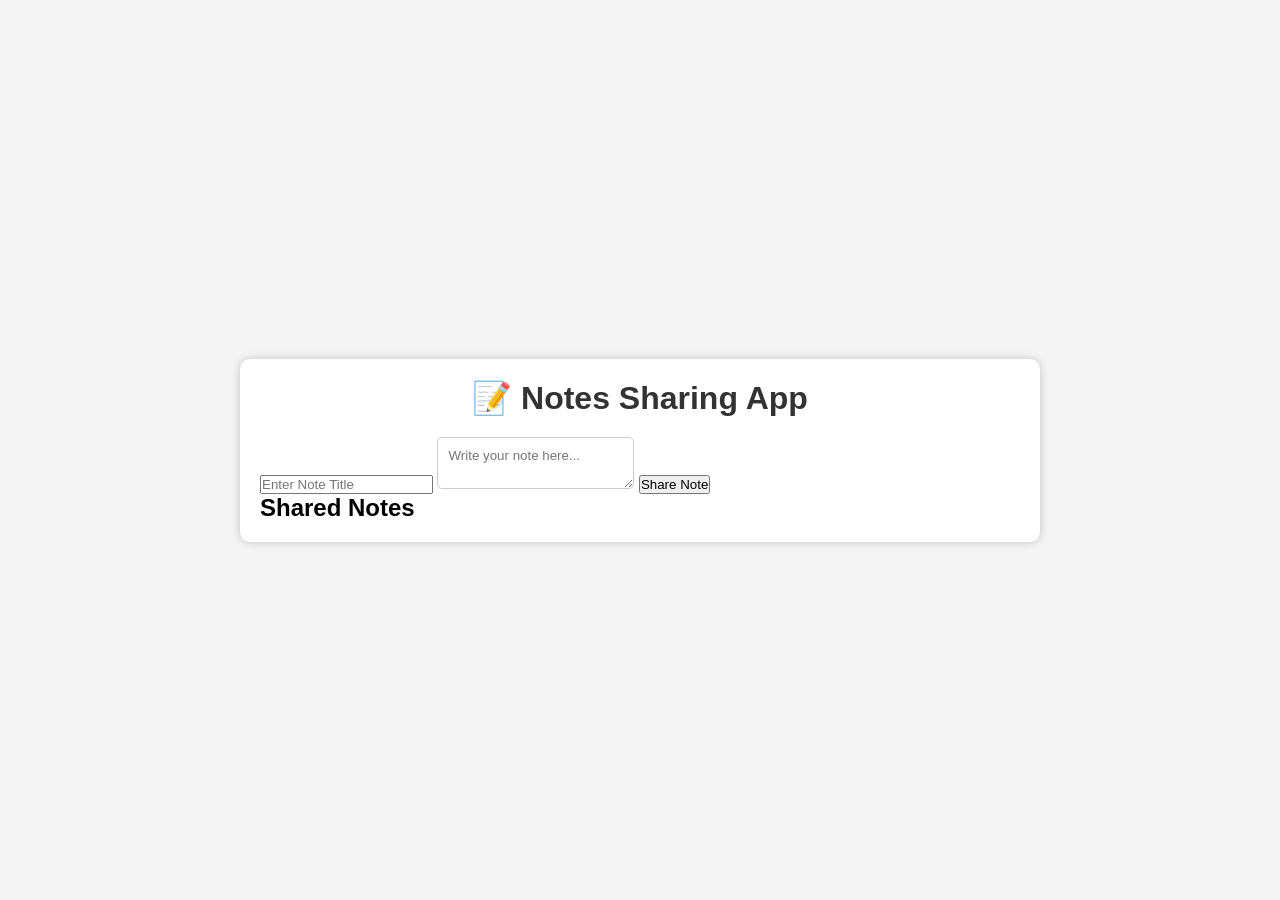
==== index.html @ 2a056acd "Add files via upload" ====
<!DOCTYPE html>
<html lang="en">
<head>
    <meta charset="UTF-8">
    <meta name="viewport" content="width=device-width, initial-scale=1.0">
    <title>Notes Sharing App</title>
    <link rel="stylesheet" href="style.css">
</head>
<body>

    <div class="container">
        <h1>📝 Notes Sharing App</h1>

        <!-- Note Submission Form -->
        <div class="note-form">
            <input type="text" id="title" placeholder="Enter Note Title">

            <textarea id="content" placeholder="Write your note here..."></textarea>

            <button onclick="addNote()">Share Note</button>
        </div>

        <!-- Notes Display Section -->
        <div class="notes-section">
             <h2>Shared Notes</h2>

            <div id="notesContainer">
                <!-- Notes will be displayed here -->
            </div>
        </div>
    </div>

    <script src="java.js"></script>

</body>
</html>
---- style.css ----
*{
    margin:0;
    padding:0;
    box-sizing:border-box;
    font-family:Arial, sans-serif;
}

body{
    background:#f4f4f4;
    display:flex;
    justify-content:center;
    align-items:center;
    min-height:100vh;
}

.container{
    width:80%;
    max-width:800px;
    background:white;
    padding:20px;
    border-radius:10px;
    box-shadow:0 0 10px rgba(0,0,0,0.2);
}
h1{
text-align:center;
margin-bottom:20px;
color:#333;
}
 
.note-form{
display:flex;
flex-direction:column;
gap:10px;
}
 
input, textarea{
padding:10px;
border:1px solid #ccc;
border-radius:5px;
}
 
textarea{
height:100px;
resize:none;
}
 
button{
background:#007bff;
color:greenyellow;
padding:10px;
border:none;
border-radius:5px;
cursor:pointer;
transition:0.3s;
}
 
button:hover{
background:#0056b3;
}
 
.notes-container{
margin-top:20px;
}
 
.note{
background:#444444;
padding:15px;
margin-bottom:10px;
border-left:5px solid #007bff;
border-radius:5px;
}
 
.note h3{
margin-bottom:8px;
color:#007bff;
}
 
.note p{
color:#444;
}
 
.delete-btn{
background:greenyellow;
margin-top:10px;
}
 
.delete-btn:hover{
background:darkred;
}
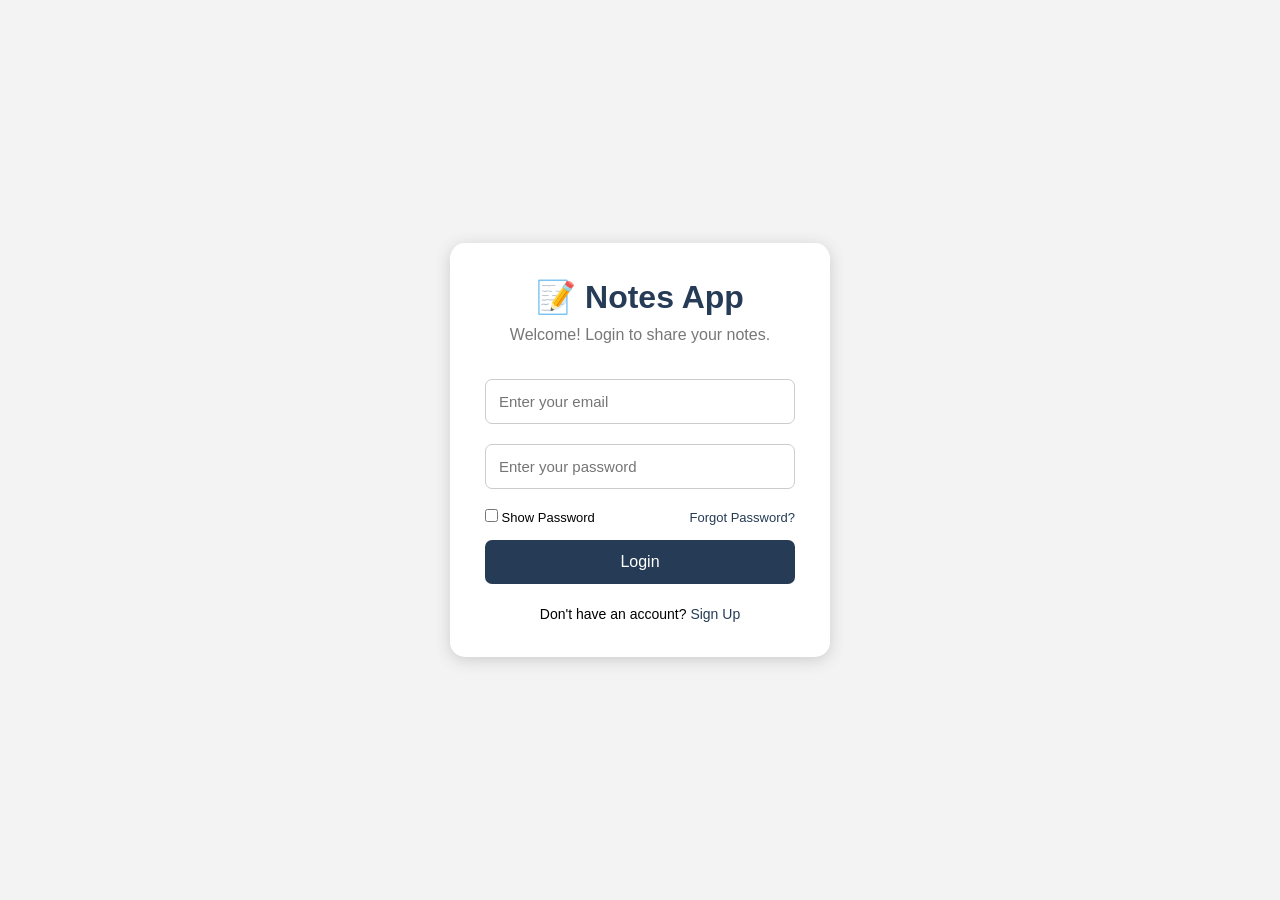
==== commit 19db8a70: "Add files via upload" ====
--- a/index.html
+++ b/index.html
@@ -1,36 +1,265 @@
+
 <!DOCTYPE html>
 <html lang="en">
 <head>
-    <meta charset="UTF-8">
-    <meta name="viewport" content="width=device-width, initial-scale=1.0">
-    <title>Notes Sharing App</title>
-    <link rel="stylesheet" href="style.css">
+<meta charset="UTF-8">
+<meta name="viewport" content="width=device-width, initial-scale=1.0">
+<title>Notes Sharing App - Login</title>
+
+<style>
+* {
+    margin: 0;
+    padding: 0;
+    box-sizing: border-box;
+    font-family: Arial, sans-serif;
+}
+
+body {
+    min-height: 100vh;
+    background: #f3f3f3;
+    display: flex;
+    justify-content: center;
+    align-items: center;
+}
+
+.container {
+    width: 380px;
+    background: white;
+    padding: 35px;
+    border-radius: 15px;
+    box-shadow: 0 3px 15px #ccc;
+}
+
+h1 {
+    text-align: center;
+    color: #263b55;
+    margin-bottom: 10px;
+}
+
+.subtitle {
+    text-align: center;
+    color: #777;
+    margin-bottom: 25px;
+}
+
+input {
+    width: 100%;
+    padding: 13px;
+    margin: 10px 0;
+    border: 1px solid #ccc;
+    border-radius: 7px;
+    font-size: 15px;
+}
+
+button {
+    width: 100%;
+    padding: 13px;
+    background: #263b55;
+    color: white;
+    border: none;
+    border-radius: 7px;
+    font-size: 16px;
+    cursor: pointer;
+    margin-top: 15px;
+}
+
+button:hover {
+    background: #14263b;
+}
+
+.options {
+    display: flex;
+    justify-content: space-between;
+    align-items: center;
+    font-size: 13px;
+    margin-top: 10px;
+}
+
+.options a, .signup a {
+    color: #263b55;
+    text-decoration: none;
+}
+
+.signup {
+    text-align: center;
+    margin-top: 22px;
+    font-size: 14px;
+}
+
+#dashboard {
+    display: none;
+    width: 85%;
+    max-width: 800px;
+    background: white;
+    padding: 30px;
+    border-radius: 15px;
+    box-shadow: 0 3px 15px #ccc;
+}
+
+#dashboard h1 {
+    margin-bottom: 25px;
+}
+
+.note-input {
+    display: flex;
+    gap: 10px;
+    flex-wrap: wrap;
+}
+
+.note-input input,
+.note-input textarea {
+    flex: 1;
+    min-width: 180px;
+    padding: 12px;
+    border: 1px solid #ccc;
+    border-radius: 6px;
+}
+
+.note-input textarea {
+    min-height: 50px;
+}
+
+.note-input button {
+    width: auto;
+    margin-top: 10px;
+}
+
+.note {
+    background: #f4f6f8;
+    padding: 15px;
+    margin-top: 12px;
+    border-radius: 7px;
+}
+
+.logout {
+    width: auto;
+    float: right;
+    margin-top: 0;
+}
+</style>
 </head>
+
 <body>
 
-    <div class="container">
-        <h1>📝 Notes Sharing App</h1>
-
-        <!-- Note Submission Form -->
-        <div class="note-form">
-            <input type="text" id="title" placeholder="Enter Note Title">
-
-            <textarea id="content" placeholder="Write your note here..."></textarea>
-
-            <button onclick="addNote()">Share Note</button>
+<!-- LOGIN PAGE -->
+<div class="container" id="loginPage">
+
+    <h1>📝 Notes App</h1>
+    <p class="subtitle">Welcome! Login to share your notes.</p>
+
+    <form onsubmit="login(event)">
+
+        <input type="email" id="email"
+        placeholder="Enter your email" required>
+
+        <input type="password" id="password"
+        placeholder="Enter your password" required>
+
+        <div class="options">
+            <label>
+                <input type="checkbox" id="showPassword"
+                style="width:auto;margin:0">
+                Show Password
+            </label>
+
+            <a href="#" onclick="alert('Contact admin to reset your password')">
+                Forgot Password?
+            </a>
         </div>
 
-        <!-- Notes Display Section -->
-        <div class="notes-section">
-             <h2>Shared Notes</h2>
-
-            <div id="notesContainer">
-                <!-- Notes will be displayed here -->
-            </div>
-        </div>
+        <button type="submit">Login</button>
+
+    </form>
+
+    <div class="signup">
+        Don't have an account?
+        <a href="#" onclick="alert('Sign-up feature can be added next!')">
+            Sign Up
+        </a>
     </div>
 
-    <script src="java.js"></script>
+</div>
+
+
+<!-- NOTES DASHBOARD -->
+<div id="dashboard">
+
+    <button class="logout" onclick="logout()">Logout</button>
+
+    <h1>📝 Notes Sharing App</h1>
+
+    <div class="note-input">
+        <input type="text" id="noteTitle"
+        placeholder="Enter Note Title">
+
+        <textarea id="noteContent"
+        placeholder="Write your note here..."></textarea>
+
+        <button onclick="shareNote()">Share Note</button>
+    </div>
+
+    <h2 style="margin-top:25px;">Shared Notes</h2>
+
+    <div id="notesList"></div>
+
+</div>
+
+
+<script>
+
+document.getElementById("showPassword").onchange =
+function() {
+    document.getElementById("password").type =
+    this.checked ? "text" : "password";
+};
+
+function login(event) {
+    event.preventDefault();
+
+    let email = document.getElementById("email").value;
+    let password = document.getElementById("password").value;
+
+    if(email && password.length >= 4) {
+        document.getElementById("loginPage").style.display = "none";
+        document.getElementById("dashboard").style.display = "block";
+    } else {
+        alert("Please enter valid details!");
+    }
+}
+
+function logout() {
+    document.getElementById("dashboard").style.display = "none";
+    document.getElementById("loginPage").style.display = "block";
+}
+
+function shareNote() {
+    let title = document.getElementById("noteTitle").value;
+    let content = document.getElementById("noteContent").value;
+
+    if(title === "" || content === "") {
+        alert("Please enter title and note!");
+        return;
+    }
+
+    let note = document.createElement("div");
+    note.className = "note";
+
+    let heading = document.createElement("h3");
+    heading.textContent = title;
+
+    let paragraph = document.createElement("p");
+    paragraph.textContent = content;
+
+    note.appendChild(heading);
+    note.appendChild(paragraph);
+
+    document.getElementById("notesList").appendChild(note);
+
+    document.getElementById("noteTitle").value = "";
+    document.getElementById("noteContent").value = "";
+}
+
+</script>
 
 </body>
-</html>          +</html>
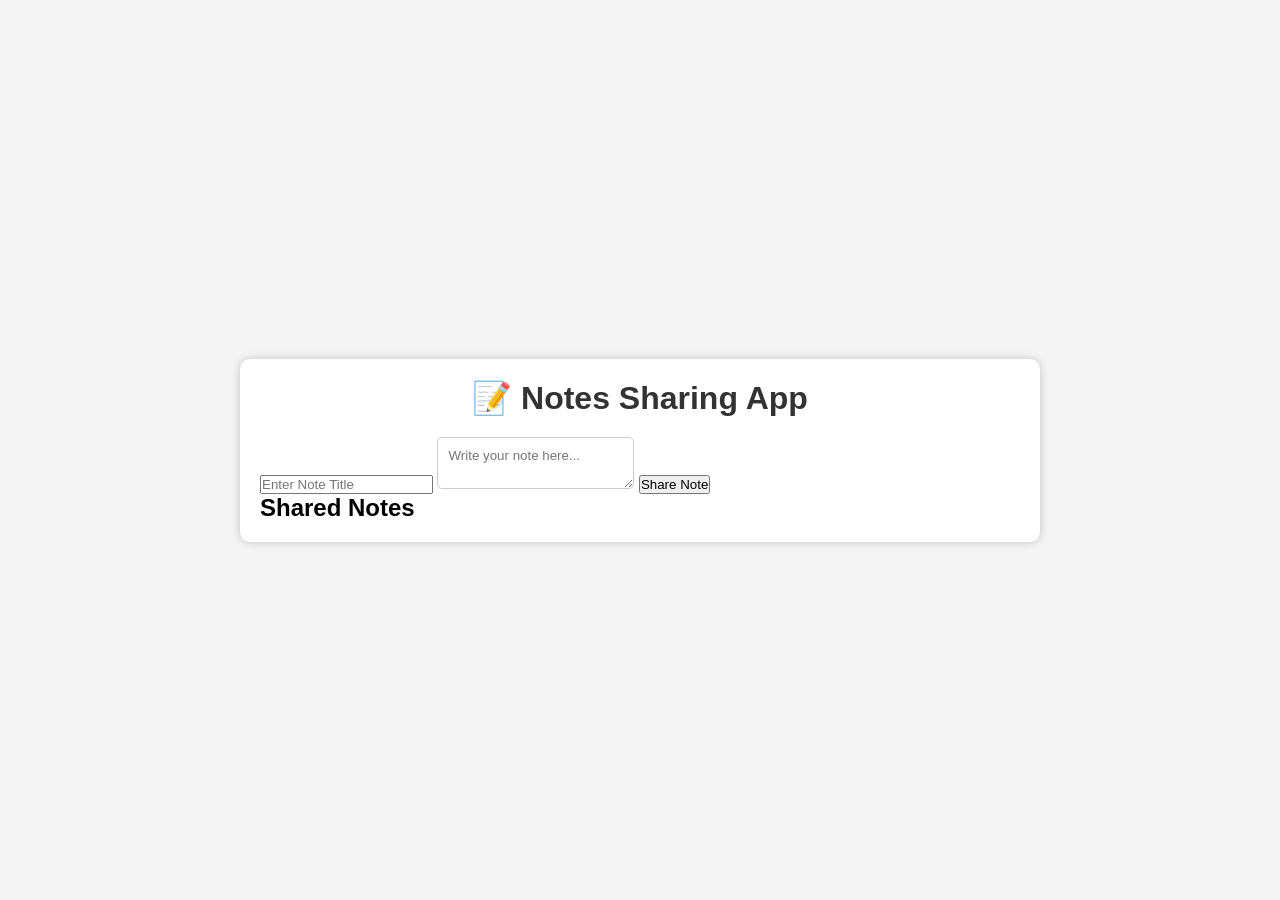
==== commit 4daa2645: "Add files via upload" ====
--- a/index.html
+++ b/index.html
@@ -1,265 +1,36 @@
-
 <!DOCTYPE html>
 <html lang="en">
 <head>
-<meta charset="UTF-8">
-<meta name="viewport" content="width=device-width, initial-scale=1.0">
-<title>Notes Sharing App - Login</title>
-
-<style>
-* {
-    margin: 0;
-    padding: 0;
-    box-sizing: border-box;
-    font-family: Arial, sans-serif;
-}
-
-body {
-    min-height: 100vh;
-    background: #f3f3f3;
-    display: flex;
-    justify-content: center;
-    align-items: center;
-}
-
-.container {
-    width: 380px;
-    background: white;
-    padding: 35px;
-    border-radius: 15px;
-    box-shadow: 0 3px 15px #ccc;
-}
-
-h1 {
-    text-align: center;
-    color: #263b55;
-    margin-bottom: 10px;
-}
-
-.subtitle {
-    text-align: center;
-    color: #777;
-    margin-bottom: 25px;
-}
-
-input {
-    width: 100%;
-    padding: 13px;
-    margin: 10px 0;
-    border: 1px solid #ccc;
-    border-radius: 7px;
-    font-size: 15px;
-}
-
-button {
-    width: 100%;
-    padding: 13px;
-    background: #263b55;
-    color: white;
-    border: none;
-    border-radius: 7px;
-    font-size: 16px;
-    cursor: pointer;
-    margin-top: 15px;
-}
-
-button:hover {
-    background: #14263b;
-}
-
-.options {
-    display: flex;
-    justify-content: space-between;
-    align-items: center;
-    font-size: 13px;
-    margin-top: 10px;
-}
-
-.options a, .signup a {
-    color: #263b55;
-    text-decoration: none;
-}
-
-.signup {
-    text-align: center;
-    margin-top: 22px;
-    font-size: 14px;
-}
-
-#dashboard {
-    display: none;
-    width: 85%;
-    max-width: 800px;
-    background: white;
-    padding: 30px;
-    border-radius: 15px;
-    box-shadow: 0 3px 15px #ccc;
-}
-
-#dashboard h1 {
-    margin-bottom: 25px;
-}
-
-.note-input {
-    display: flex;
-    gap: 10px;
-    flex-wrap: wrap;
-}
-
-.note-input input,
-.note-input textarea {
-    flex: 1;
-    min-width: 180px;
-    padding: 12px;
-    border: 1px solid #ccc;
-    border-radius: 6px;
-}
-
-.note-input textarea {
-    min-height: 50px;
-}
-
-.note-input button {
-    width: auto;
-    margin-top: 10px;
-}
-
-.note {
-    background: #f4f6f8;
-    padding: 15px;
-    margin-top: 12px;
-    border-radius: 7px;
-}
-
-.logout {
-    width: auto;
-    float: right;
-    margin-top: 0;
-}
-</style>
+    <meta charset="UTF-8">
+    <meta name="viewport" content="width=device-width, initial-scale=1.0">
+    <title>Notes Sharing App</title>
+    <link rel="stylesheet" href="style.css">
 </head>
-
 <body>
 
-<!-- LOGIN PAGE -->
-<div class="container" id="loginPage">
+    <div class="container">
+        <h1>📝 Notes Sharing App</h1>
 
-    <h1>📝 Notes App</h1>
-    <p class="subtitle">Welcome! Login to share your notes.</p>
+        <!-- Note Submission Form -->
+        <div class="note-form">
+            <input type="text" id="title" placeholder="Enter Note Title">
 
-    <form onsubmit="login(event)">
+            <textarea id="content" placeholder="Write your note here..."></textarea>
 
-        <input type="email" id="email"
-        placeholder="Enter your email" required>
-
-        <input type="password" id="password"
-        placeholder="Enter your password" required>
-
-        <div class="options">
-            <label>
-                <input type="checkbox" id="showPassword"
-                style="width:auto;margin:0">
-                Show Password
-            </label>
-
-            <a href="#" onclick="alert('Contact admin to reset your password')">
-                Forgot Password?
-            </a>
+            <button onclick="addNote()">Share Note</button>
         </div>
 
-        <button type="submit">Login</button>
+        <!-- Notes Display Section -->
+        <div class="notes-section">
+             <h2>Shared Notes</h2>
 
-    </form>
-
-    <div class="signup">
-        Don't have an account?
-        <a href="#" onclick="alert('Sign-up feature can be added next!')">
-            Sign Up
-        </a>
+            <div id="notesContainer">
+                <!-- Notes will be displayed here -->
+            </div>
+        </div>
     </div>
 
-</div>
-
-
-<!-- NOTES DASHBOARD -->
-<div id="dashboard">
-
-    <button class="logout" onclick="logout()">Logout</button>
-
-    <h1>📝 Notes Sharing App</h1>
-
-    <div class="note-input">
-        <input type="text" id="noteTitle"
-        placeholder="Enter Note Title">
-
-        <textarea id="noteContent"
-        placeholder="Write your note here..."></textarea>
-
-        <button onclick="shareNote()">Share Note</button>
-    </div>
-
-    <h2 style="margin-top:25px;">Shared Notes</h2>
-
-    <div id="notesList"></div>
-
-</div>
-
-
-<script>
-
-document.getElementById("showPassword").onchange =
-function() {
-    document.getElementById("password").type =
-    this.checked ? "text" : "password";
-};
-
-function login(event) {
-    event.preventDefault();
-
-    let email = document.getElementById("email").value;
-    let password = document.getElementById("password").value;
-
-    if(email && password.length >= 4) {
-        document.getElementById("loginPage").style.display = "none";
-        document.getElementById("dashboard").style.display = "block";
-    } else {
-        alert("Please enter valid details!");
-    }
-}
-
-function logout() {
-    document.getElementById("dashboard").style.display = "none";
-    document.getElementById("loginPage").style.display = "block";
-}
-
-function shareNote() {
-    let title = document.getElementById("noteTitle").value;
-    let content = document.getElementById("noteContent").value;
-
-    if(title === "" || content === "") {
-        alert("Please enter title and note!");
-        return;
-    }
-
-    let note = document.createElement("div");
-    note.className = "note";
-
-    let heading = document.createElement("h3");
-    heading.textContent = title;
-
-    let paragraph = document.createElement("p");
-    paragraph.textContent = content;
-
-    note.appendChild(heading);
-    note.appendChild(paragraph);
-
-    document.getElementById("notesList").appendChild(note);
-
-    document.getElementById("noteTitle").value = "";
-    document.getElementById("noteContent").value = "";
-}
-
-</script>
+    <script src="java.js"></script>
 
 </body>
-</html>
+</html>
--- a/style.css
+++ b/style.css
@@ -0,0 +1,89 @@
+*{
+    margin:0;
+    padding:0;
+    box-sizing:border-box;
+    font-family:Arial, sans-serif;
+}
+
+body{
+    background:#f4f4f4;
+    display:flex;
+    justify-content:center;
+    align-items:center;
+    min-height:100vh;
+}
+
+.container{
+    width:80%;
+    max-width:800px;
+    background:white;
+    padding:20px;
+    border-radius:10px;
+    box-shadow:0 0 10px rgba(0,0,0,0.2);
+}
+h1{
+text-align:center;
+margin-bottom:20px;
+color:#333;
+}
+ 
+.note-form{
+display:flex;
+flex-direction:column;
+gap:10px;
+}
+ 
+input, textarea{
+padding:10px;
+border:1px solid #ccc;
+border-radius:5px;
+}
+ 
+textarea{
+height:100px;
+resize:none;
+}
+ 
+button{
+background:#007bff;
+color:greenyellow;
+padding:10px;
+border:none;
+border-radius:5px;
+cursor:pointer;
+transition:0.3s;
+}
+ 
+button:hover{
+background:#0056b3;
+}
+ 
+.notes-container{
+margin-top:20px;
+}
+ 
+.note{
+background:#444444;
+padding:15px;
+margin-bottom:10px;
+border-left:5px solid #007bff;
+border-radius:5px;
+}
+ 
+.note h3{
+margin-bottom:8px;
+color:#007bff;
+}
+ 
+.note p{
+color:#444;
+}
+ 
+.delete-btn{
+background:greenyellow;
+margin-top:10px;
+}
+ 
+.delete-btn:hover{
+background:darkred;
+}
